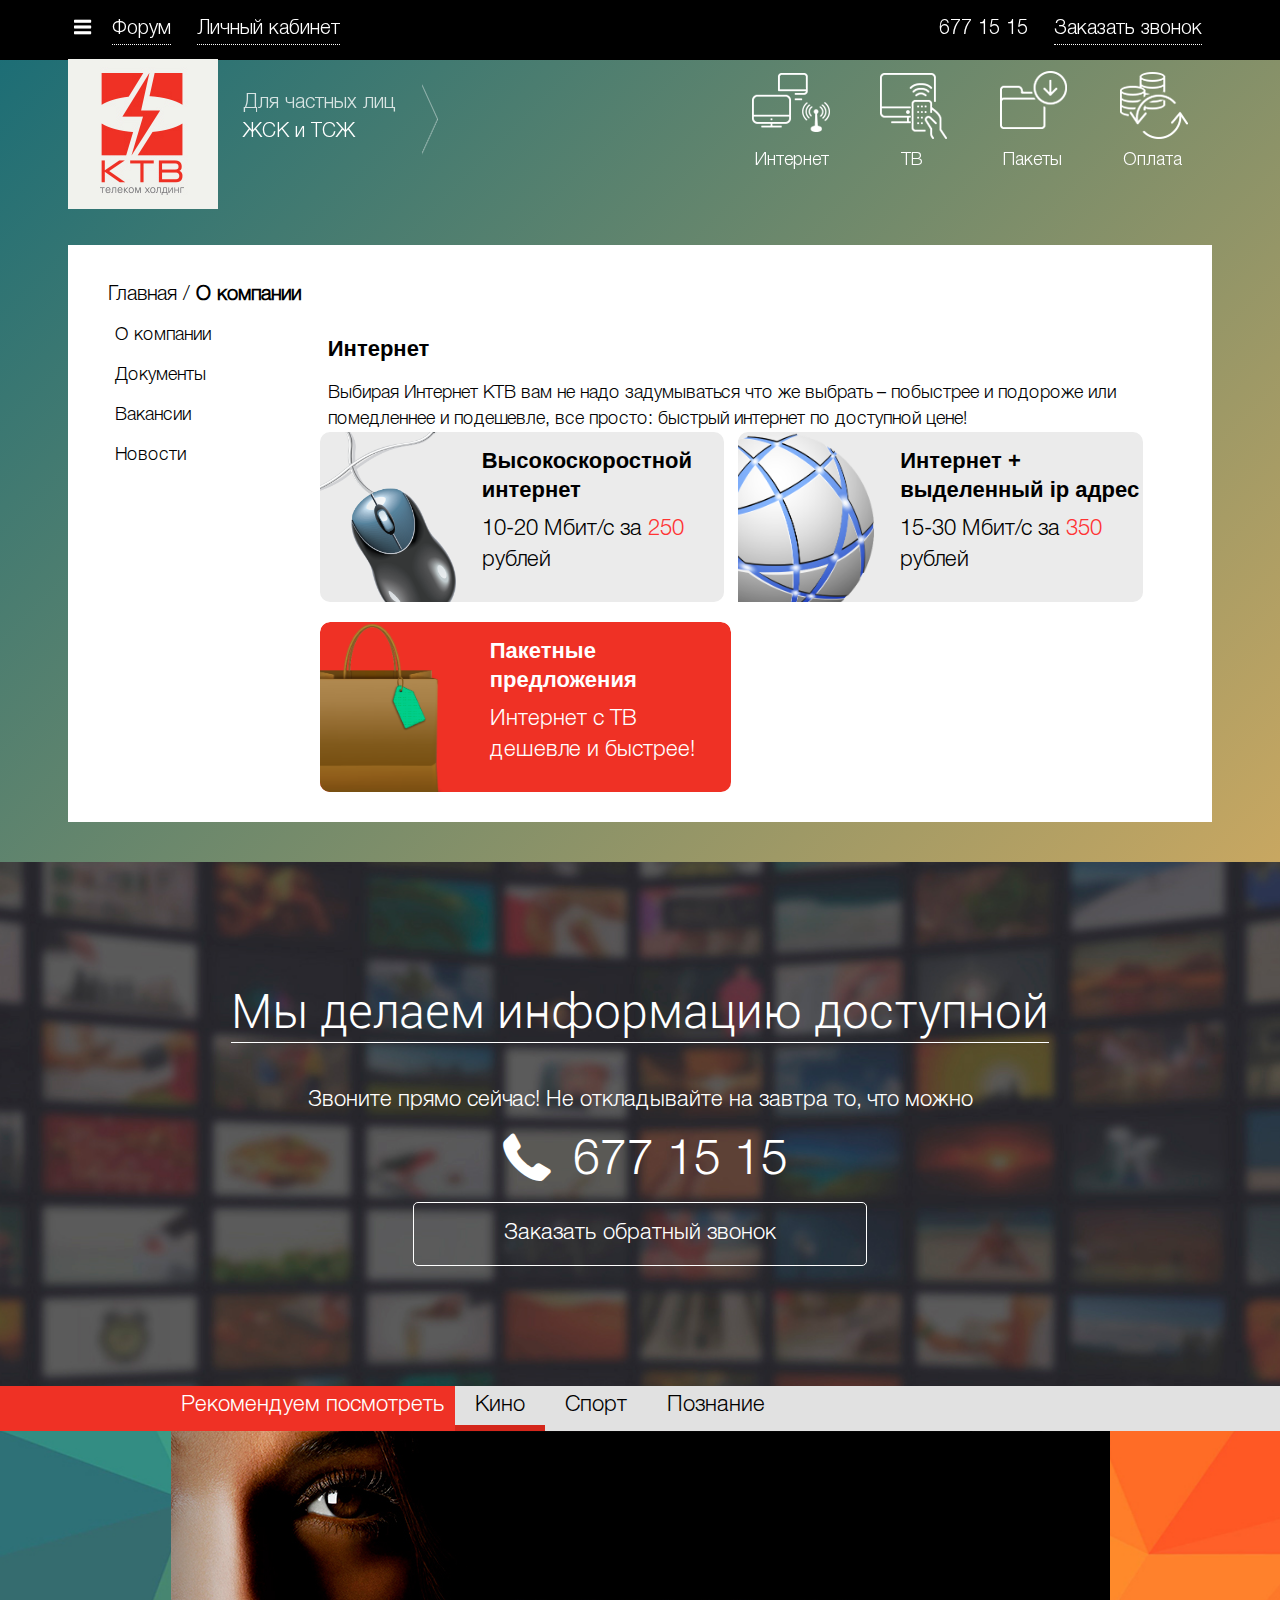
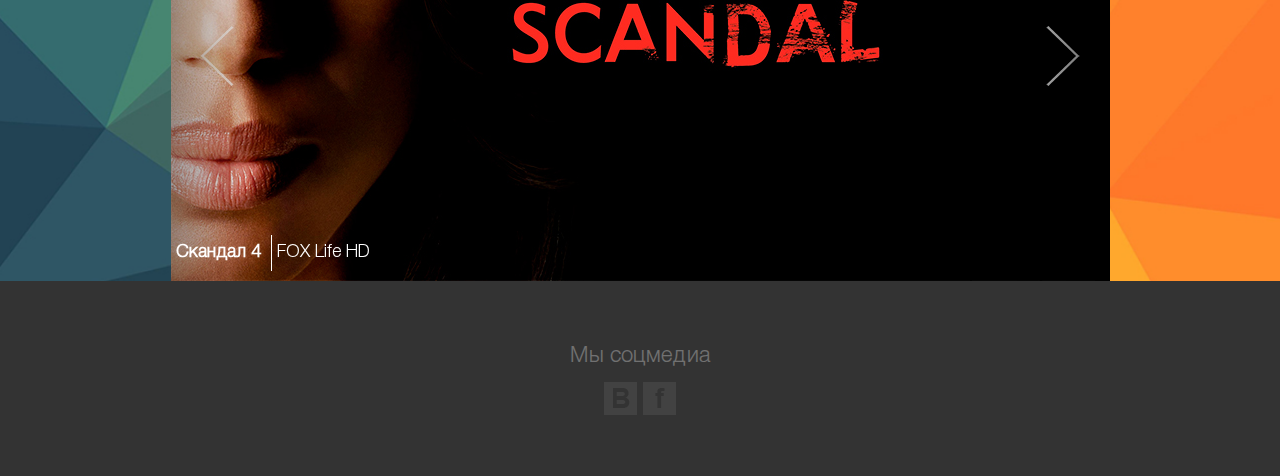
==== inner-internet.html @ ce79623e "internet page" ====
<!DOCTYPE html>
<html lang="en">
<head>
	<meta charset="UTF-8">
	<meta http-equiv="X-UA-Compatible" content="IE=edge">
    <meta name="viewport" content="width=device-width, initial-scale=1">
	<title>КТВ</title>
	<link href="components/js/full-slider/css/bootstrap.css" rel="stylesheet"> 
	<link rel="stylesheet" type="text/css" href="components/stylesheets/slick.css"/>
	<link rel="stylesheet" type="text/css" href="components/stylesheets/slick-theme.css"/>
	<link rel="stylesheet" type="text/css" href="components/stylesheets/jquery.fancybox.css"/>
	<link rel="stylesheet" type="text/css" href="components/stylesheets/jquery.fancybox-buttons.css"/>
	<link rel="stylesheet" type="text/css" href="components/fonts/css/fontello.css"/>
	<link rel="stylesheet" type="text/css" href="components/stylesheets/screen.css">
	<script type="text/javascript" src="components/js/jquery-1.11.3.js"></script>
	<script type="text/javascript" src="components/js/jquery.fancybox.js"></script>
	<script type="text/javascript" src="components/js/jquery.fancybox-buttons.js"></script>
	<script src="components/js/full-slider/js/bootstrap.min.js"></script>
	<script type="text/javascript" src="components/js/slick.js"></script>
	<script type="text/javascript" src="components/js/pushy.js"></script>
	<script src="components/js/script.js"></script>
</head>
<body>
	<header>
	<!-- mobile-menu -->
	<nav class="pushy pushy-left">
	<ul>
            <li><a href="#">Форум</a></li>
            <li><a href="#">Личный кабинет</a></li>
            <li><p>	Для частных лиц</p>
				 <ul>
                    <li><a href="#">Интернет</a></li>
                    <li><a href="#">ТВ</a></li>
                    <li><a href="#">Пакеты</a></li>
                    <li><a href="#">Оплата</a></li>
                </ul>
            </li>
            <li><p>	ЖСК и ТСЖ</p>
				 <ul>
                    <li><a href="#">Домофоны и виденаблюдение</a></li>
                    <li><a href="#">Обслуживание СКТ</a></li>
                </ul>
            </li>
            <li><p>	Дополнительно </p>
                <ul>
                    <li><a href="#">О компании</a></li>
                    <li><a href="#">Документы</a></li>
                    <li><a href="#">Вакансии</a></li>
                    <li><a href="#">Новости</a></li>
                </ul>
            </li>
        </ul>
    </nav>

    <!-- Site Overlay -->
<div class="site-overlay"></div>

<!-- Your Content -->
<div id="container">
    <!-- Menu Button -->
    <div class="menu-btn">&#9776;</div>
</div>
	<!-- mobile-menu -->
<div class="all-navigation__wrapper">
			<!-- somit -->
			<div class="somit hidden-xs hidden-sm">
				<div class="container clearfix">
					<div class="pull-teft">
						<ul class="somit-menu">
							<li class="somit-menu__item"><a href="#">О компании</a></li>
							<li class="somit-menu__item"><a href="#">Документы</a></li>
							<li class="somit-menu__item"><a href="#">Вакансии</a></li>
							<li class="somit-menu__item"><a href="#">Новости</a></li>
						</ul>
						<a href="#" class="dropdoun"><i class="icon icon-menu"></i></a>
						<a href="" class="base-link">Форум</a>
						<a href="" class="base-link">Личный кабинет</a>
					</div>
					<div class="pull-right">
						<a class="base-link tel" href="tel:6771515">677 15 15</a>
						<a class="base-link modal-call" href="#modalForm">Заказать звонок</a>
					</div>
				</div>
			</div>
			<!-- /.somit, .main-nav -->
		<div class="main-nav clearfix hidden-xs hidden-sm">
		<div class="container">
			<div class="logo"><a href="#"><img src="components/icons/logo150.jpg" alt="Логотип"></a></div>
					<ul class="main-nav__filter">
						<li class="main-nav__filter-item main-nav__filter-item--personal"><a href="#">Для частных лиц</a></li>
						<li class="main-nav__filter-item main-nav__filter-item--gsk"><a href="#">ЖСК и ТСЖ</a></li>
					</ul>
			<nav class="main-nav__inner">
						<ul class="main-nav__list main-nav__list--personal">
							<li class="main-nav__list-item main-nav__list-item--inet">
									<a href="#">
									<i class="custom-icon custom-icon--inet"></i>
											<span>Интернет</span>
									</a>
							</li>
							<li class="main-nav__list-item main-nav__list-item--tv">
									<a href="#">
									<i class="custom-icon custom-icon--tv"></i>
											<span>ТВ</span>
									</a>
							</li>
							<li class="main-nav__list-item main-nav__list-item--pack">
									<a href="#">
									<i class="custom-icon custom-icon--pack"></i>
											<span>Пакеты</span>
									</a>
							</li>
							<li class="main-nav__list-item main-nav__list-item--pay">
									<a href="#">
									<i class="custom-icon custom-icon--pay"></i>
											<span>Оплата</span>
									</a>
							</li>
						</ul>
						<ul class="main-nav__list main-nav__list--gsk">
							<li class="main-nav__list-item main-nav__list-item--intercom">
									<a href="#">
									<i class="custom-icon custom-icon--intercom"></i>
											<span>Домофоны и виденаблюдение</span>
									</a>
							</li>
							<li class="main-nav__list-item main-nav__list-item--skt">
									<a href="#">
									<i class="custom-icon custom-icon--skt"></i>
											<span>Обслуживание СКТ</span>
									</a>
							</li>
						</ul>
			</nav>
		</div>
		<!-- /.main-nav -->
	</div>
	</div>
		<!-- .promo -->
	</header>
	<!-- /header -->
	<main>
		<div class="inner">
			<div class="container">
			<div class="inner__box">
			<div class="breadcrumbs">
				<div class="breadcrumbs__item"><a href="/">Главная</a> /</div>
				<div class="breadcrumbs__item breadcrumbs__item--last">О компании</div>
			</div>
			<div class="wrap">
			<!-- aside -->
				<div class="item-narrow">
					<ul class="inner__aside">
						<li><a class="inner-anchor" data-id="inner_about" href="#">О компании</a></li>
						<li><a class="inner-anchor" data-id="inner_documents" href="#">Документы</a></li>
						<li><a class="inner-anchor" data-id="inner_vacancy" href="#">Вакансии</a></li>
						<li><a class="inner-anchor" data-id="inner_news" href="#">Новости</a></li>
					</ul>
				</div>
				<div class="item-hide inner__content" id="inner_content">
				<h1 class="inner__title">Интернет</h1>
				<p class="inner__headnote">Выбирая Интернет КТВ вам не надо задумываться что же выбрать – побыстрее и подороже или помедленнее и подешевле, все просто: быстрый интернет по доступной цене!</p>
				<div class="row">
					<div class="item-lg-half item-sm-full inner__product__wrapper">
						<div class="inner__product">
							<div class="inner__product__img inner__product__img_mouse"></div>
							<div class="inner__product__info">
								<h3 class="inner__product__title">Высокоскоростной интернет</h3>
								<p>10-20  Мбит/с за <span class="mark">250</span> рублей</p>
							</div>
						</div>
					</div>
					<div class="item-lg-half item-sm-full inner__product__wrapper">
						<div class="inner__product">
							<div class="inner__product__img inner__product__img_ball"></div>
							<div class="inner__product__info">
								<h3 class="inner__product__title">Интернет + выделенный ip адрес</h3>
								<p>15-30  Мбит/с за <span class="mark">350</span> рублей</p>
							</div>
						</div>
					</div>
					<div class="item-lg-full item-sm-full inner__product__wrapper">
					<div class="inner__product_lead-wrapper">	
						<div class="inner__product inner__product_lead">
							<div class="inner__product__img inner__product__img_pack"></div>
							<div class="inner__product__info">
								<h3 class="inner__product__title">Пакетные предложения</h3>
								<p>Интернет с ТВ дешевле и быстрее!</p>
							</div>
							<div class="inner__product__extra">
								<div class="inner__product__extra-box">
									Интернет до 100 Мбит/сек от <span class="mark">201</span> рублей в месяц, если вместе с ТВ!
								</div>
							</div>
						</div>
						</div>
					</div>
				</div>

				</div>
			</div>
				
			</div>

			</div>
			<!-- ./container -->
		</div>
		<!-- /.features, callback-info -->
		<div class="callback-info">
			<div class="container">
				<p class="title callback-info__title">Мы делаем информацию доступной</p>
				<p class="callback-info__nude">Звоните прямо сейчас! Не откладывайте на завтра то, что можно </p>
				<a  class="lead-link" href="tel:6771515"><i class="icon icon-phone"></i> 677 15 15</a>
				<a href="#modalForm" class="modal-call btn">Заказать обратный звонок</a>
				<div class="modal-form" id="modalForm">
    				<p class="modal__title">Оставьте заявку,</p>
    				<p class="modal__description">И наш спецалист свяжется с вами в ближайшее время</p>
    				<form>
        				<input class="modal__input" type="text" placeholder="Имя">
        				<input class="modal__input" type="text" placeholder="Телефон">
        				<input class="modal__input" type="email" placeholder="E-mail">
        				<input class="modal__input--submit btn submit" type="submit" value="Заказать звонок">
    				</form>
				</div>
			</div>
		</div>
		<!-- /.callback-info, .slider -->
		<div class="recommend">
		<!-- 	<div class="container"> -->
			<!-- tabs -->
			<div class="recommend-tabs__wrapper">	
			<div class="container container--small">
				<ul class="recommend-tabs">
				<li class="recommend-tabs__item recommend-tabs__item-title">Рекомендуем посмотреть</li>
					<li class="recommend-tabs__item cinema"><a href="#">Кино</a></li>
					
					<li class="recommend-tabs__item sport"><a href="#">Спорт</a></li>
					
					<li class="recommend-tabs__item cognition"><a href="#">Познание</a></li>
				</ul>
				</div>
			</div>
				<!-- /tabs, tabs-content -->
				<div class="recommend__content">
					<div class="recommend__content-item cinema">
					<div class="container container--small">
	<div class="recommendSlider">
            <div>
						<!-- sliber item -->	
				<img src="components/img/scandal.jpg" />
			</div>
    			<!-- /.slider item -->
    			<!-- sliber item -->
            <div>		
    			<img src="components/img/scandal.jpg" />
    		</div>
    			<!-- /.slider item -->
    			<!-- sliber item -->

            <div>	
    			<img src="components/img/scandal.jpg" />
    		</div>
    						<!-- /.slider item -->
    	</div>
    			</div>
    <div class="somit-caption">	
 	<div class="container container--small">	
	<span class="somit-caption__title">
						Скандал 4
						</span>	
	<span class="somit-caption__info">
					FOX Life HD
						</span>	
    			</div>
				</div>
	</div>

					<!-- //// -->

			<div class="recommend__content-item sport">
			<div class="container container--small">
	<div class="recommendSlider">
            <div>
						<!-- sliber item -->	
				<img src="components/img/scandal.jpg" />
			</div>
    			<!-- /.slider item -->
    			<!-- sliber item -->
            <div>		
    			<img src="components/img/scandal.jpg" />
    		</div>
    			<!-- /.slider item -->
    			<!-- sliber item -->

            <div>	
    			<img src="components/img/scandal.jpg" />
    		</div>
    						<!-- /.slider item -->
    	</div>
    			</div>
    <div class="somit-caption">	
 	<div class="container container--small">	
	<span class="somit-caption__title">
						Скандал 4
						</span>	
	<span class="somit-caption__info">
					FOX Life HD
						</span>	
    			</div>
				</div>

					</div>

					<!-- //// -->

					<div class="recommend__content-item cognition">
					<div class="container container--small">
	<div class="recommendSlider">
            <div>
						<!-- sliber item -->	
				<img src="components/img/scandal.jpg" />
			</div>
    			<!-- /.slider item -->
    			<!-- sliber item -->
            <div>		
    			<img src="components/img/scandal.jpg" />
    		</div>
    			<!-- /.slider item -->
    			<!-- sliber item -->

            <div>	
    			<img src="components/img/scandal.jpg" />
    		</div>
    						<!-- /.slider item -->
    	</div>
    			</div>
    <div class="somit-caption">	
 	<div class="container container--small">	
	<span class="somit-caption__title">
						Скандал 4
						</span>	
	<span class="somit-caption__info">
					FOX Life HD
						</span>	
    			</div>
				</div>

					</div>


			</div>
			</div>
	<!-- 	</div> -->
	</main>
				<div class="footer">
					<span class="social social-title">Мы соцмедиа</span>
					<ul class="social">
						<li><a href="#"><i class="icon custom-vkontakte"></i></a></li>
						<li><a href="#"><i class="icon custom-facebook"></i></a></li>
					</ul>
				</div>
		
</body>
</html>
---- components/fonts/css/fontello.css ----
@font-face {
  font-family: 'fontello';
  src: url('../font/fontello.eot?67061071');
  src: url('../font/fontello.eot?67061071#iefix') format('embedded-opentype'),
       url('../font/fontello.woff?67061071') format('woff'),
       url('../font/fontello.ttf?67061071') format('truetype'),
       url('../font/fontello.svg?67061071#fontello') format('svg');
  font-weight: normal;
  font-style: normal;
}
/* Chrome hack: SVG is rendered more smooth in Windozze. 100% magic, uncomment if you need it. */
/* Note, that will break hinting! In other OS-es font will be not as sharp as it could be */
/*
@media screen and (-webkit-min-device-pixel-ratio:0) {
  @font-face {
    font-family: 'fontello';
    src: url('../font/fontello.svg?67061071#fontello') format('svg');
  }
}
*/
 
 [class^="icon-"]:before, [class*=" icon-"]:before {
  font-family: "fontello";
  font-style: normal;
  font-weight: normal;
  speak: none;
 
  display: inline-block;
  text-decoration: inherit;
  width: 1em;
  margin-right: .2em;
  text-align: center;
  /* opacity: .8; */
 
  /* For safety - reset parent styles, that can break glyph codes*/
  font-variant: normal;
  text-transform: none;
 
  /* fix buttons height, for twitter bootstrap */
  line-height: 1em;
 
  /* Animation center compensation - margins should be symmetric */
  /* remove if not needed */
  margin-left: .2em;
 
  /* you can be more comfortable with increased icons size */
  /* font-size: 120%; */
 
  /* Font smoothing. That was taken from TWBS */
  -webkit-font-smoothing: antialiased;
  -moz-osx-font-smoothing: grayscale;
 
  /* Uncomment for 3D effect */
  /* text-shadow: 1px 1px 1px rgba(127, 127, 127, 0.3); */
}
 
.icon-vkontakte-rect:before { content: '\e800'; } /* '' */
.icon-facebook-rect:before { content: '\e801'; } /* '' */
.icon-phone:before { content: '\e802'; } /* '' */
.icon-menu:before { content: '\e803'; } /* '' */
---- components/stylesheets/screen.css ----
@charset "UTF-8";
/* Welcome to Compass.
 * In this file you should write your main styles. (or centralize your imports)
 * Import this file using the following HTML or equivalent:
 * <link href="/stylesheets/screen.css" media="screen, projection" rel="stylesheet" type="text/css" /> */
@font-face {
  font-family: "Helvetica Light";
  /* ╨Ш╨╝╤П ╤И╤А╨╕╤Д╤В╨░ */
  src: url(../fonts/HelveticaLight.ttf);
  /* ╨Я╤Г╤В╤М ╨║ ╤Д╨░╨╣╨╗╤Г ╤Б╨╛ ╤И╤А╨╕╤Д╤В╨╛╨╝ */
}
@font-face {
  font-family: "Roboto Light";
  /* ╨Ш╨╝╤П ╤И╤А╨╕╤Д╤В╨░ */
  src: url(../fonts/Roboto_Light.ttf);
  /* ╨Я╤Г╤В╤М ╨║ ╤Д╨░╨╣╨╗╤Г ╤Б╨╛ ╤И╤А╨╕╤Д╤В╨╛╨╝ */
}
/* normalize-scss 3.0.2+normalize.3.0.2 | MIT/GPLv2 License | bit.ly/normalize-scss */
/**
 * Establish a vertical rhythm unit using $base-font-size, $base-line-height,
 * and $rhythm-unit variables. Also, correct text resizing oddly in IE 6/7 when
 * body `font-size` is set using `em` units.
 */
/* line 106, ../../../../../../../Ruby21/lib/ruby/gems/2.1.0/gems/compass-core-1.0.3/stylesheets/compass/typography/_vertical_rhythm.scss */
html {
  font-size: 100%;
  line-height: 1.5em;
}

/**
 * 1. Set default font family to sans-serif.
 * 2. Prevent iOS text size adjust after orientation change, without disabling
 *    user zoom.
 */
/* line 67, ../sass/_normalize.scss */
html {
  font-family: sans-serif;
  /* 1 */
  -ms-text-size-adjust: 100%;
  /* 2 */
  -webkit-text-size-adjust: 100%;
  /* 2 */
}

/**
 * Remove default margin.
 */
/* line 79, ../sass/_normalize.scss */
body {
  margin: 0;
}

/* HTML5 display definitions
   ========================================================================== */
/**
 * Correct `block` display not defined for any HTML5 element in IE 8/9.
 * Correct `block` display not defined for `details` or `summary` in IE 10/11
 * and Firefox.
 * Correct `block` display not defined for `main` in IE 11.
 */
/* line 93, ../sass/_normalize.scss */
article,
aside,
details,
figcaption,
figure,
footer,
header,
hgroup,
main,
menu,
nav,
section,
summary {
  display: block;
}

/**
 * 1. Correct `inline-block` display not defined in IE 8/9.
 * 2. Normalize vertical alignment of `progress` in Chrome, Firefox, and Opera.
 */
/* line 114, ../sass/_normalize.scss */
audio,
canvas,
progress,
video {
  display: inline-block;
  /* 1 */
  *display: inline;
  *zoom: 1;
  vertical-align: baseline;
  /* 2 */
}

/**
 * Prevent modern browsers from displaying `audio` without controls.
 * Remove excess height in iOS 5 devices.
 */
/* line 133, ../sass/_normalize.scss */
audio:not([controls]) {
  display: none;
  height: 0;
}

/**
 * Address `[hidden]` styling not present in IE 8/9/10.
 */
/* line 143, ../sass/_normalize.scss */
[hidden] {
  display: none;
}

/**
 * Hide the `template` element in IE 8/9/11, Safari, and Firefox < 22.
 */
/* line 152, ../sass/_normalize.scss */
template {
  display: none;
}

/* Links
   ========================================================================== */
/**
 * Remove the gray background color from active links in IE 10.
 */
/* line 164, ../sass/_normalize.scss */
a {
  background-color: transparent;
}

/**
 * Improve readability when focused and also mouse hovered in all browsers.
 */
/* line 173, ../sass/_normalize.scss */
a:active,
a:hover {
  outline: 0;
}

/* Text-level semantics
   ========================================================================== */
/**
 * Address styling not present in IE 8/9/10/11, Safari, and Chrome.
 */
/* line 185, ../sass/_normalize.scss */
abbr[title] {
  border-bottom: 1px dotted;
}

/**
 * Address style set to `bolder` in Firefox 4+, Safari, and Chrome.
 */
/* line 193, ../sass/_normalize.scss */
b,
strong {
  font-weight: bold;
}

/**
 * Set 1 unit of vertical rhythm on the top and bottom margin.
 */
/* line 203, ../sass/_normalize.scss */
blockquote {
  margin: 1.5em 40px;
}

/**
 * Address styling not present in Safari and Chrome.
 */
/* line 212, ../sass/_normalize.scss */
dfn {
  font-style: italic;
}

/**
 * Address variable `h1` font-size and margin within `section` and `article`
 * contexts in Firefox 4+, Safari, and Chrome.
 */
/* line 221, ../sass/_normalize.scss */
h1 {
  /* Set the font-size and line-height while keeping a proper vertical rhythm. */
  font-size: 2em;
  line-height: 1.5em;
  /* Set 1 unit of vertical rhythm on the top and bottom margins. */
  margin-top: 0.75em;
  margin-bottom: 0.75em;
}

/* line 236, ../sass/_normalize.scss */
h2 {
  font-size: 1.5em;
  line-height: 2em;
  margin-top: 1em;
  margin-bottom: 1em;
}

/* line 242, ../sass/_normalize.scss */
h3 {
  font-size: 1.17em;
  line-height: 1.28205em;
  margin-top: 1.28205em;
  margin-bottom: 1.28205em;
}

/* line 248, ../sass/_normalize.scss */
h4 {
  font-size: 1em;
  line-height: 1.5em;
  margin-top: 1.5em;
  margin-bottom: 1.5em;
}

/* line 254, ../sass/_normalize.scss */
h5 {
  font-size: 0.83em;
  line-height: 1.80723em;
  margin-top: 1.80723em;
  margin-bottom: 1.80723em;
}

/* line 260, ../sass/_normalize.scss */
h6 {
  font-size: 0.67em;
  line-height: 2.23881em;
  margin-top: 2.23881em;
  margin-bottom: 2.23881em;
}

/**
 * Address styling not present in IE 8/9.
 */
/* line 272, ../sass/_normalize.scss */
mark {
  background: #ff0;
  color: #000;
}

/**
 * Set 1 unit of vertical rhythm on the top and bottom margin.
 */
/* line 283, ../sass/_normalize.scss */
p,
pre {
  margin: 1.5em 0;
}

/**
 * Address inconsistent and variable font size in all browsers.
 */
/* line 293, ../sass/_normalize.scss */
small {
  font-size: 80%;
}

/**
 * Prevent `sub` and `sup` affecting `line-height` in all browsers.
 */
/* line 301, ../sass/_normalize.scss */
sub,
sup {
  font-size: 75%;
  line-height: 0;
  position: relative;
  vertical-align: baseline;
}

/* line 309, ../sass/_normalize.scss */
sup {
  top: -0.5em;
}

/* line 313, ../sass/_normalize.scss */
sub {
  bottom: -0.25em;
}

/* Lists
   ========================================================================== */
/**
 * Address margins set differently in IE 6/7.
 */
/* line 325, ../sass/_normalize.scss */
dl,
menu,
ol,
ul {
  margin: 1.5em 0;
}

/* line 346, ../sass/_normalize.scss */
dd {
  margin: 0 0 0 40px;
}

/**
 * Address paddings set differently in IE 6/7.
 */
/* line 354, ../sass/_normalize.scss */
menu,
ol,
ul {
  padding: 0 0 0 40px;
}

/**
 * Correct list images handled incorrectly in IE 7.
 */
/* line 366, ../sass/_normalize.scss */
nav ul,
nav ol {
  list-style: none;
  list-style-image: none;
}

/* Embedded content
   ========================================================================== */
/**
 * Remove border when inside `a` element in IE 8/9/10.
 */
/* line 381, ../sass/_normalize.scss */
img {
  border: 0;
  /* Improve image quality when scaled in IE 7. */
  -ms-interpolation-mode: bicubic;
}

/**
 * Correct overflow not hidden in IE 9/10/11.
 */
/* line 394, ../sass/_normalize.scss */
svg:not(:root) {
  overflow: hidden;
}

/* Grouping content
   ========================================================================== */
/**
 * Address margin not present in IE 8/9 and Safari.
 */
/* line 406, ../sass/_normalize.scss */
figure {
  margin: 1.5em 40px;
}

/**
 * Address differences between Firefox and other browsers.
 */
/* line 415, ../sass/_normalize.scss */
hr {
  -moz-box-sizing: content-box;
  -webkit-box-sizing: content-box;
  box-sizing: content-box;
  height: 0;
}

/**
 * Contain overflow in all browsers.
 */
/* line 424, ../sass/_normalize.scss */
pre {
  overflow: auto;
}

/**
 * Address odd `em`-unit font size rendering in all browsers.
 */
/* line 432, ../sass/_normalize.scss */
code,
kbd,
pre,
samp {
  font-family: monospace, monospace;
  font-size: 1em;
}

/* Forms
   ========================================================================== */
/**
 * Known limitation: by default, Chrome and Safari on OS X allow very limited
 * styling of `select`, unless a `border` property is set.
 */
/**
 * Correct margin displayed oddly in IE 6/7.
 */
/* line 456, ../sass/_normalize.scss */
form {
  margin: 0;
}

/**
 * 1. Correct color not being inherited.
 *    Known issue: affects color of disabled elements.
 * 2. Correct font properties not being inherited.
 * 3. Address margins set differently in Firefox 4+, Safari, and Chrome.
 * 4. Address `font-family` inconsistency between `textarea` and other form in IE 7
 * 5. Improve appearance and consistency with IE 6/7.
 */
/* line 470, ../sass/_normalize.scss */
button,
input,
optgroup,
select,
textarea {
  color: inherit;
  /* 1 */
  font: inherit;
  /* 2 */
  margin: 0;
  /* 3 */
  *font-family: sans-serif;
  /* 4 */
  *vertical-align: middle;
  /* 5 */
}

/**
 * Address `overflow` set to `hidden` in IE 8/9/10/11.
 */
/* line 488, ../sass/_normalize.scss */
button {
  overflow: visible;
}

/**
 * Address inconsistent `text-transform` inheritance for `button` and `select`.
 * All other form control elements do not inherit `text-transform` values.
 * Correct `button` style inheritance in Firefox, IE 8/9/10/11, and Opera.
 * Correct `select` style inheritance in Firefox.
 */
/* line 499, ../sass/_normalize.scss */
button,
select {
  text-transform: none;
}

/**
 * 1. Avoid the WebKit bug in Android 4.0.* where (2) destroys native `audio`
 *    and `video` controls.
 * 2. Correct inability to style clickable `input` types in iOS.
 * 3. Improve usability and consistency of cursor style between image-type
 *    `input` and others.
 * 4. Remove inner spacing in IE 7 without affecting normal text inputs.
 *    Known issue: inner spacing remains in IE 6.
 */
/* line 514, ../sass/_normalize.scss */
button,
html input[type="button"],
input[type="reset"],
input[type="submit"] {
  -webkit-appearance: button;
  /* 2 */
  cursor: pointer;
  /* 3 */
  *overflow: visible;
  /* 4 */
}

/**
 * Re-set default cursor for disabled elements.
 */
/* line 529, ../sass/_normalize.scss */
button[disabled],
html input[disabled] {
  cursor: default;
}

/**
 * Remove inner padding and border in Firefox 4+.
 */
/* line 538, ../sass/_normalize.scss */
button::-moz-focus-inner,
input::-moz-focus-inner {
  border: 0;
  padding: 0;
}

/**
 * Address Firefox 4+ setting `line-height` on `input` using `!important` in
 * the UA stylesheet.
 */
/* line 549, ../sass/_normalize.scss */
input {
  line-height: normal;
}

/**
 * It's recommended that you don't attempt to style these elements.
 * Firefox's implementation doesn't respect box-sizing, padding, or width.
 *
 * 1. Address box sizing set to `content-box` in IE 8/9/10.
 * 2. Remove excess padding in IE 8/9/10.
 * 3. Remove excess padding in IE 7.
 *    Known issue: excess padding remains in IE 6.
 */
/* line 564, ../sass/_normalize.scss */
input[type="checkbox"],
input[type="radio"] {
  -moz-box-sizing: border-box;
  -webkit-box-sizing: border-box;
  box-sizing: border-box;
  /* 1 */
  padding: 0;
  /* 2 */
  *height: 13px;
  /* 3 */
  *width: 13px;
  /* 3 */
}

/**
 * Fix the cursor style for Chrome's increment/decrement buttons. For certain
 * `font-size` values of the `input`, it causes the cursor style of the
 * decrement button to change from `default` to `text`.
 */
/* line 581, ../sass/_normalize.scss */
input[type="number"]::-webkit-inner-spin-button,
input[type="number"]::-webkit-outer-spin-button {
  height: auto;
}

/**
 * 1. Address `appearance` set to `searchfield` in Safari and Chrome.
 * 2. Address `box-sizing` set to `border-box` in Safari and Chrome
 *    (include `-moz` to future-proof).
 */
/* line 592, ../sass/_normalize.scss */
input[type="search"] {
  -webkit-appearance: textfield;
  /* 1 */
  -moz-box-sizing: content-box;
  -webkit-box-sizing: content-box;
  box-sizing: content-box;
  /* 2 */
  /**
   * Remove inner padding and search cancel button in Safari and Chrome on OS X.
   * Safari (but not Chrome) clips the cancel button when the search input has
   * padding (and `textfield` appearance).
   */
}
/* line 602, ../sass/_normalize.scss */
input[type="search"]::-webkit-search-cancel-button, input[type="search"]::-webkit-search-decoration {
  -webkit-appearance: none;
}

/**
 * Define consistent border, margin, and padding.
 */
/* line 612, ../sass/_normalize.scss */
fieldset {
  margin: 0 2px;
  /* Apply borders and padding that keep the vertical rhythm. */
  border-color: #c0c0c0;
  border-top-width: 0.0625em;
  border-top-style: solid;
  padding-top: 0.4625em;
  border-bottom-width: 0.0625em;
  border-bottom-style: solid;
  padding-bottom: 0.9125em;
  border-left-width: 0.0625em;
  border-left-style: solid;
  padding-left: 0.875em;
  border-right-width: 0.0625em;
  border-right-style: solid;
  padding-right: 0.875em;
}

/**
 * 1. Correct `color` not being inherited in IE 8/9/10/11.
 * 2. Remove padding so people aren't caught out if they zero out fieldsets.
 * 3. Correct alignment displayed oddly in IE 6/7.
 */
/* line 628, ../sass/_normalize.scss */
legend {
  border: 0;
  /* 1 */
  padding: 0;
  /* 2 */
  *margin-left: -7px;
  /* 3 */
}

/**
 * Remove default vertical scrollbar in IE 8/9/10/11.
 */
/* line 642, ../sass/_normalize.scss */
textarea {
  overflow: auto;
}

/**
 * Don't inherit the `font-weight` (applied by a rule above).
 * NOTE: the default cannot safely be changed in Chrome and Safari on OS X.
 */
/* line 651, ../sass/_normalize.scss */
optgroup {
  font-weight: bold;
}

/* Tables
   ========================================================================== */
/**
 * Remove most spacing between table cells.
 */
/* line 662, ../sass/_normalize.scss */
table {
  border-collapse: collapse;
  border-spacing: 0;
}

/* line 667, ../sass/_normalize.scss */
td,
th {
  padding: 0;
}

/*! Pushy - v0.9.2 - 2014-9-13
* Pushy is a responsive off-canvas navigation menu using CSS transforms & transitions.
* https://github.com/christophery/pushy/
* by Christopher Yee */
/* Menu Appearance */
/* line 8, ../sass/_pushy.scss */
.pushy {
  position: fixed;
  width: 200px;
  height: 100%;
  top: 0;
  z-index: 9999;
  background: #333332;
  font-size: 0.9em;
  font-weight: bold;
  -webkit-box-shadow: inset -10px 0 6px -9px rgba(0, 0, 0, 0.7);
  -moz-box-shadow: inset -10px 0 6px -9px rgba(0, 0, 0, 0.7);
  box-shadow: inset -10px 0 6px -9px rgba(0, 0, 0, 0.7);
  overflow: auto;
  -webkit-overflow-scrolling: touch;
  /* enables momentum scrolling in iOS overflow elements */
}
/* line 22, ../sass/_pushy.scss */
.pushy p {
  padding: 10px 15px;
}

/* line 27, ../sass/_pushy.scss */
.pushy a {
  display: block;
  color: #b3b3b1;
  padding: 15px 30px;
  border-bottom: 1px solid rgba(0, 0, 0, 0.1);
  border-top: 1px solid rgba(255, 255, 255, 0.1);
  text-decoration: none;
}

/* line 36, ../sass/_pushy.scss */
.pushy a:hover {
  background: #2c555f;
  color: #FFF;
}

/* Menu Movement */
/* line 43, ../sass/_pushy.scss */
.pushy-left {
  -webkit-transform: translate3d(-200px, 0, 0);
  -moz-transform: translate3d(-200px, 0, 0);
  -ms-transform: translate3d(-200px, 0, 0);
  -o-transform: translate3d(-200px, 0, 0);
  transform: translate3d(-200px, 0, 0);
}

/* line 51, ../sass/_pushy.scss */
.pushy-open {
  -webkit-transform: translate3d(0, 0, 0);
  -moz-transform: translate3d(0, 0, 0);
  -ms-transform: translate3d(0, 0, 0);
  -o-transform: translate3d(0, 0, 0);
  transform: translate3d(0, 0, 0);
}

/* line 59, ../sass/_pushy.scss */
.container-push, .push-push {
  -webkit-transform: translate3d(200px, 0, 0);
  -moz-transform: translate3d(200px, 0, 0);
  -ms-transform: translate3d(200px, 0, 0);
  -o-transform: translate3d(200px, 0, 0);
  transform: translate3d(200px, 0, 0);
}

/* Menu Transitions */
/* line 69, ../sass/_pushy.scss */
.pushy, #container, .push {
  -webkit-transition: -webkit-transform 0.2s cubic-bezier(0.16, 0.68, 0.43, 0.99);
  -moz-transition: -moz-transform 0.2s cubic-bezier(0.16, 0.68, 0.43, 0.99);
  -o-transition: -o-transform 0.2s cubic-bezier(0.16, 0.68, 0.43, 0.99);
  transition: transform 0.2s cubic-bezier(0.16, 0.68, 0.43, 0.99);
}

/* Site Overlay */
/* line 78, ../sass/_pushy.scss */
.site-overlay {
  display: none;
}

/* line 82, ../sass/_pushy.scss */
.pushy-active .site-overlay {
  display: block;
  position: fixed;
  top: 0;
  right: 0;
  bottom: 0;
  left: 0;
  z-index: 9998;
  background-color: rgba(0, 0, 0, 0.5);
  -webkit-animation: fade 500ms;
  -moz-animation: fade 500ms;
  -o-animation: fade 500ms;
  animation: fade 500ms;
}

@keyframes fade {
  0% {
    opacity: 0;
  }
  100% {
    opacity: 1;
  }
}
@-moz-keyframes fade {
  0% {
    opacity: 0;
  }
  100% {
    opacity: 1;
  }
}
@-webkit-keyframes fade {
  0% {
    opacity: 0;
  }
  100% {
    opacity: 1;
  }
}
@-o-keyframes fade {
  0% {
    opacity: 0;
  }
  100% {
    opacity: 1;
  }
}
/* Example Media Query */
@media screen and (max-width: 768px) {
  /* line 120, ../sass/_pushy.scss */
  .pushy {
    font-size: 1.0em;
  }
}
/* line 20, ../sass/screen.scss */
html, body {
  width: 100%;
  height: 100%;
  height: 100%;
}

/* line 25, ../sass/screen.scss */
body {
  font-family: "Helvetica Light", "Roboto", sans-serif;
  color: #fff;
  font-size: 18px;
}

/* line 30, ../sass/screen.scss */
ul {
  padding: 0;
  margin: 0;
}
/* line 34, ../sass/screen.scss */
ul li {
  padding: 0;
  left: 0;
  list-style: none outside none;
}

/* line 40, ../sass/screen.scss */
p {
  padding: 0;
  margin: 0;
}

/* line 44, ../sass/screen.scss */
a {
  text-decoration: none;
}
/* line 46, ../sass/screen.scss */
a.base-link {
  color: #fff;
  border-bottom: 1px dotted #fff;
}
/* line 49, ../sass/screen.scss */
a.base-link.tel {
  border: none;
}
/* line 53, ../sass/screen.scss */
a.base-link:hover {
  border: none;
  text-decoration: none;
  color: rgba(255, 255, 255, 0.9);
}
/* line 59, ../sass/screen.scss */
a.lead-link {
  font-size: 48px;
  color: #fff;
}
/* line 63, ../sass/screen.scss */
a.btn {
  display: inline-block;
  box-sizing: border-box;
  padding: 15px 90px;
  font-size: 22px;
  text-align: center;
  border: 1px solid #dfdfd9;
  border-radius: 5px;
  color: #fff;
}
/* line 72, ../sass/screen.scss */
a.btn:hover {
  color: #ef3125;
  border-color: #f5837c;
}

/* line 78, ../sass/screen.scss */
.menu-btn {
  display: none;
}

/* line 81, ../sass/screen.scss */
.pull-teft {
  float: left;
}

/* line 84, ../sass/screen.scss */
.pull-right {
  float: right;
}

/* line 87, ../sass/screen.scss */
.title {
  font-family: 'Roboto Light', 'Roboto', sans-serif;
  font-size: 48px;
  display: inline-block;
  text-align: center;
  line-height: 60px;
  border-bottom: 1px solid #fff;
  margin-bottom: 25px;
}

/* line 96, ../sass/screen.scss */
.mark {
  color: #ff3333;
  background-color: transparent;
  padding: 0;
}

/* line 101, ../sass/screen.scss */
.clearfix:after {
  clear: both;
  display: table;
  content: '';
}

/* line 108, ../sass/screen.scss */
.container {
  max-width: 1220px;
  padding: 0 13px;
  box-sizing: border-box;
  margin: 0 auto;
}
/* line 113, ../sass/screen.scss */
.container--small {
  max-width: 965px;
}

/* line 117, ../sass/screen.scss */
.row, .wrap {
  width: 100%;
  font-size: 0;
}
/* line 120, ../sass/screen.scss */
.row [class^=item], .wrap [class^=item] {
  display: inline-block;
  font-size: 18px;
  vertical-align: top;
  box-sizing: border-box;
  padding: 0 7px;
}
/* line 127, ../sass/screen.scss */
.row .item-4, .wrap .item-4 {
  width: 33.33%;
}
/* line 130, ../sass/screen.scss */
.row .item-narrow, .wrap .item-narrow {
  width: 20%;
}
/* line 133, ../sass/screen.scss */
.row .item-hide, .wrap .item-hide {
  width: 80%;
}
@media (min-width: 951px) {
  /* line 137, ../sass/screen.scss */
  .row .item-lg-half, .wrap .item-lg-half {
    width: 50%;
  }
  /* line 140, ../sass/screen.scss */
  .row .item-lg-full, .wrap .item-lg-full {
    width: 100%;
  }
}
@media (max-width: 950px) {
  /* line 145, ../sass/screen.scss */
  .row .item-sm-half, .wrap .item-sm-half {
    width: 50%;
  }
  /* line 148, ../sass/screen.scss */
  .row .item-sm-full, .wrap .item-sm-full {
    width: 100%;
  }
}

/* line 156, ../sass/screen.scss */
.fixed .custom-icon {
  display: inline-block;
  width: 40px;
  height: 35px;
  background-image: url(../icons/sprite.png);
  background-size: 695% 110%;
  background-repeat: no-repeat;
}
/* line 163, ../sass/screen.scss */
.fixed .custom-icon--inet {
  background-position: -17px -4px;
}
/* line 166, ../sass/screen.scss */
.fixed .custom-icon--tv {
  background-position: -64px -5px;
}
/* line 169, ../sass/screen.scss */
.fixed .custom-icon--pack {
  background-position: -106px -2px;
}
/* line 172, ../sass/screen.scss */
.fixed .custom-icon--pay {
  background-position: -241px -2px;
}
/* line 175, ../sass/screen.scss */
.fixed .custom-icon--intercom {
  background-position: -195px 0px;
}
/* line 178, ../sass/screen.scss */
.fixed .custom-icon--skt {
  background-position: -149px 2px;
}
/* line 183, ../sass/screen.scss */
.fixed .logo img {
  height: 100px;
}

/* line 189, ../sass/screen.scss */
.custom-icon {
  display: inline-block;
  width: 80px;
  height: 70px;
  background-image: url(../icons/sprite.png);
  background-repeat: no-repeat;
}
/* line 199, ../sass/screen.scss */
.custom-icon--inet {
  background-position: -39px -8px;
}
/* line 202, ../sass/screen.scss */
.custom-icon--tv {
  background-position: -144px -8px;
}
/* line 205, ../sass/screen.scss */
.custom-icon--pack {
  background-position: -237px -5px;
}
/* line 208, ../sass/screen.scss */
.custom-icon--pay {
  background-position: -532px -1px;
}
/* line 211, ../sass/screen.scss */
.custom-icon--intercom {
  background-position: -431px 2px;
}
/* line 214, ../sass/screen.scss */
.custom-icon--skt {
  background-position: -332px 2px;
}

/* line 220, ../sass/screen.scss */
header {
  color: #fff;
}
/* line 222, ../sass/screen.scss */
header .somit {
  position: relative;
  box-sizing: border-box;
  padding: 15px 0;
  font-size: 20px;
  background-color: #000;
  margin-bottom: 0;
}
/* line 229, ../sass/screen.scss */
header .somit .office-links li {
  display: inline-block;
}
/* line 232, ../sass/screen.scss */
header .somit .base-link {
  display: inline-block;
  margin: 0 10px;
  box-sizing: border-box;
}
/* line 236, ../sass/screen.scss */
header .somit .base-link:active, header .somit .base-link:link {
  text-decoration: none;
}
/* line 240, ../sass/screen.scss */
header .somit-menu {
  display: none;
  position: absolute;
  z-index: 20;
  background-color: #000;
  opacity: 0.9;
  padding: 70px 40px;
  width: 280px;
  top: 59px;
}
/* line 249, ../sass/screen.scss */
header .somit-menu__item {
  display: block !important;
}
/* line 251, ../sass/screen.scss */
header .somit-menu__item a {
  display: inline-block;
  color: #fff;
  line-height: 30px;
  text-decoration: none;
  border-bottom: 1px dotted #fff;
}
/* line 257, ../sass/screen.scss */
header .somit-menu__item a:hover {
  opacity: 0.8;
}
/* line 263, ../sass/screen.scss */
header .somit .dropdoun {
  color: #fff;
}

/* line 268, ../sass/screen.scss */
.promo {
  position: relative;
}
/* line 270, ../sass/screen.scss */
.promo__anchor {
  position: absolute;
  height: 120px;
  width: 100%;
  display: inline-block;
  bottom: 0;
  left: 0;
  right: 0;
  background: rgba(255, 255, 255, 0.15) url(../icons/arrow-slide-bottom.png) center no-repeat;
  z-index: 4;
}
/* line 281, ../sass/screen.scss */
.promo .carousel-inner {
  min-height: 930px;
}
/* line 284, ../sass/screen.scss */
.promo .carousel-inner .carousel-control .icon-next:before, .promo .carousel-inner .carousel-control .icon-prev:before {
  content: '';
  width: 22px;
  height: 71px;
}
/* line 289, ../sass/screen.scss */
.promo .carousel-inner .carousel-control .icon-next:before {
  background: url(../icons/arrow-slide-right.png) no-repeat;
}
/* line 292, ../sass/screen.scss */
.promo .carousel-inner .carousel-control .icon-prev:before {
  background: url(../icons/arrow-slide-left.png) no-repeat;
}
/* line 296, ../sass/screen.scss */
.promo .carousel-inner .item {
  height: 100%;
  min-height: 930px;
}
/* line 300, ../sass/screen.scss */
.promo .carousel-inner .fill {
  height: 100%;
  min-height: 930px;
}
/* line 305, ../sass/screen.scss */
.promo__info {
  text-align: left;
  padding-top: 285px;
  width: 100%;
  max-width: 730px;
  margin: 0 auto;
}
/* line 313, ../sass/screen.scss */
.promo__description {
  font-size: 22px;
}

/* line 319, ../sass/screen.scss */
.all-navigation__wrapper {
  position: fixed;
  top: 0;
  z-index: 4;
  width: 100%;
}

/* line 325, ../sass/screen.scss */
.main-nav {
  min-height: 125px;
  position: absolute;
  width: 100%;
  top: 59px;
  left: 0;
  right: 0;
  margin: 0 auto;
  z-index: 10;
  -webkit-transition: all 0.5s ease;
  -moz-transition: all 0.5s ease;
  -o-transition: all 0.5s ease;
  transition: all 0.5s ease;
}
/* line 338, ../sass/screen.scss */
.main-nav a {
  color: #fff;
  font-weight: lighter;
}
/* line 341, ../sass/screen.scss */
.main-nav a:hover {
  text-decoration: none;
  color: rgba(255, 255, 255, 0.7);
}
/* line 347, ../sass/screen.scss */
.main-nav .logo {
  float: left;
  display: inline-block;
  height: 100%;
  max-height: 150px;
}
/* line 352, ../sass/screen.scss */
.main-nav .logo img {
  max-height: 150px;
  -webkit-transition: all 0.5s ease;
  -moz-transition: all 0.5s ease;
  -o-transition: all 0.5s ease;
  transition: all 0.5s ease;
}
/* line 360, ../sass/screen.scss */
.main-nav__filter {
  float: left;
  box-sizing: border-box;
  min-width: 225px;
  background: transparent url("../icons/sprite.png") right top no-repeat;
  padding: 30px 0 30px 25px;
  background-position: 204px 25px;
  -webkit-transition: all 0.5s ease;
  -moz-transition: all 0.5s ease;
  -o-transition: all 0.5s ease;
  transition: all 0.5s ease;
}
/* line 371, ../sass/screen.scss */
.main-nav__filter-item {
  font-size: 20px;
}
/* line 373, ../sass/screen.scss */
.main-nav__filter-item a, .main-nav__filter-item a:hover, .main-nav__filter-item a:active {
  text-decoration: none;
}
/* line 378, ../sass/screen.scss */
.main-nav__inner {
  float: right;
  text-align: right;
  min-width: 475px;
}
/* line 383, ../sass/screen.scss */
.main-nav__list {
  box-sizing: border-box;
  padding-top: 10px;
  display: none;
  font-size: 0;
}
/* line 388, ../sass/screen.scss */
.main-nav__list-item {
  display: inline-block;
  font-size: 13px;
  width: 120px;
  text-align: center;
}
/* line 393, ../sass/screen.scss */
.main-nav__list-item--intercom {
  width: 140px;
}
/* line 396, ../sass/screen.scss */
.main-nav__list-item span {
  display: block;
  text-align: center;
}
/* line 400, ../sass/screen.scss */
.main-nav__list-item a {
  display: inline-block;
  color: #fff;
  font-size: 18px;
}

/* line 410, ../sass/screen.scss */
.main-nav.fixed {
  max-height: 100px;
  min-height: 100px;
}
/* line 413, ../sass/screen.scss */
.main-nav.fixed .main-nav__filter {
  padding: 15px 0px 15px 25px;
  background-position: 204px 9px;
}
/* line 417, ../sass/screen.scss */
.main-nav.fixed .main-nav__list-item a {
  font-size: 16px;
}

/* line 422, ../sass/screen.scss */
.features {
  color: #000;
  background-color: #e1e1e1;
  padding: 20px 0;
  box-sizing: border-box;
}
/* line 427, ../sass/screen.scss */
.features__item {
  box-sizing: border-box;
  padding: 25px;
  background-color: #fff;
  position: relative;
  min-height: 640px;
  overflow: hidden;
  position: relative;
}
/* line 435, ../sass/screen.scss */
.features__item--hit .hit {
  position: absolute;
  text-align: center;
  display: inline-block;
  width: 200px;
  height: 50px;
  line-height: 50px;
  background-color: #ef3125;
  color: #fff;
  top: 25px;
  font-size: 22px;
  font-weight: bold;
  left: -47px;
  -moz-transform: rotate(-45deg);
  -ms-transform: rotate(-45deg);
  -webkit-transform: rotate(-45deg);
  -o-transform: rotate(-45deg);
  transform: rotate(-45deg);
}
/* line 454, ../sass/screen.scss */
.features__item img {
  width: 100%;
}
/* line 457, ../sass/screen.scss */
.features__item-title, .features__item-lead {
  font-size: 22px;
}
/* line 460, ../sass/screen.scss */
.features__item-title {
  font-weight: bold;
  padding-top: 20px;
}
/* line 464, ../sass/screen.scss */
.features__item-lead {
  border-bottom: 1px solid #000;
  padding-bottom: 10px;
  padding-top: 5px;
}
/* line 468, ../sass/screen.scss */
.features__item-lead .mark {
  font-weight: bold;
}
/* line 472, ../sass/screen.scss */
.features__item-content {
  padding: 10px 0;
}
/* line 475, ../sass/screen.scss */
.features__item-small {
  position: absolute;
  width: 90%;
  max-width: 312px;
  bottom: 95px;
  left: 0;
  right: 0;
  margin: 0 auto;
  height: 50px;
  font-size: 12px;
  font-weight: bold;
}
/* line 487, ../sass/screen.scss */
.features__item .btn {
  position: absolute;
  bottom: 25px;
  left: 25px;
  right: 25px;
  margin: 0 auto;
  color: #000;
}

/* line 500, ../sass/screen.scss */
#feedback_info {
  display: none;
}

/* line 503, ../sass/screen.scss */
.feedback_button {
  display: none;
}

/* line 506, ../sass/screen.scss */
.modal-form {
  max-width: 490px;
  display: none;
  text-align: center;
  height: 485px;
  box-sizing: border-box;
  padding: 20px;
}
/* line 513, ../sass/screen.scss */
.modal-form input[type="text"]::-webkit-input-placeholder {
  color: #ff3333;
}
/* line 516, ../sass/screen.scss */
.modal-form input[type="text"]::-moz-placeholder {
  color: #ff3333;
}
/* line 519, ../sass/screen.scss */
.modal-form input[type="email"]::-webkit-input-placeholder {
  color: #ff3333;
}
/* line 522, ../sass/screen.scss */
.modal-form input[type="email"]::-moz-placeholder {
  color: #ff3333;
}

/* line 526, ../sass/screen.scss */
.modal__input {
  display: block;
  background-color: #ebebeb;
  box-sizing: border-box;
  padding: 15px 20px;
  margin-bottom: 25px;
  width: 100%;
  border: none;
}
/* line 534, ../sass/screen.scss */
.modal__input--submit {
  font-size: 18px;
  width: 100%;
  background-color: transparent;
  border-radius: 5px;
  border: 1px solid #dedfd9;
  padding: 15px;
}

/* line 543, ../sass/screen.scss */
.modal__title {
  margin-top: 25px;
  font-size: 22px;
  font-weight: bold;
}

/* line 548, ../sass/screen.scss */
.modal__description {
  font-size: 22px;
  margin-bottom: 30px;
}

/* line 553, ../sass/screen.scss */
.callback-info {
  min-height: 485px;
  text-align: center;
  box-sizing: border-box;
  padding: 120px 0;
  background: url("../img/tv-bg-blur.jpg") center no-repeat;
  background-size: cover;
}
/* line 560, ../sass/screen.scss */
.callback-info__nude {
  font-size: 22px;
  line-height: 65px;
}
/* line 565, ../sass/screen.scss */
.callback-info .lead-link {
  display: block;
  line-height: 50px;
}
/* line 569, ../sass/screen.scss */
.callback-info .btn {
  margin-top: 15px;
  color: #fff;
  border-color: #fff;
}

/* line 575, ../sass/screen.scss */
.recommend {
  min-height: 495px;
  position: relative;
  background-color: #e1e1e1;
  background: transparent url("../img/rand-bg02.jpg") center no-repeat;
  background-size: cover;
}
/* line 582, ../sass/screen.scss */
.recommend .slick-slider {
  margin-bottom: 0px;
}
/* line 585, ../sass/screen.scss */
.recommend .slick-list {
  height: 450px !important;
}
/* line 588, ../sass/screen.scss */
.recommend .slick-prev, .recommend .slick-next {
  height: 100%;
  width: 10%;
  top: 0;
  margin-top: 0;
  cursor: pointer;
}
/* line 594, ../sass/screen.scss */
.recommend .slick-prev:before, .recommend .slick-next:before {
  content: '';
  height: 100%;
  width: 100%;
  display: inline-block;
}
/* line 601, ../sass/screen.scss */
.recommend .slick-next {
  left: 90%;
}
/* line 604, ../sass/screen.scss */
.recommend .slick-next:before {
  cursor: pointer;
  background: -moz-linear-gradient(left, transparent 0%, rgba(0, 0, 0, 0.5) 100%), url(../icons/arrow-small-next3.png) no-repeat center;
  /* FF3.6+ */
  background: -webkit-gradient(linear, left top, right top, color-stop(0%, transparent), color-stop(100%, rgba(0, 0, 0, 0.5))), url(../icons/arrow-small-next3.png) no-repeat center;
  /* Chrome,Safari4+ */
  background: -webkit-linear-gradient(left, transparent 0%, rgba(0, 0, 0, 0.5) 100%), url(../icons/arrow-small-next3.png) no-repeat center;
  /* Chrome10+,Safari5.1+ */
  background: -o-linear-gradient(left, transparent 0%, rgba(0, 0, 0, 0.5) 100%), url(../icons/arrow-small-next3.png) no-repeat center;
  /* Opera 11.10+ */
  background: -ms-linear-gradient(left, transparent 0%, rgba(0, 0, 0, 0.5) 100%), url(../icons/arrow-small-next3.png) no-repeat center;
  /* IE10+ */
  background: linear-gradient(to right, rgba(0, 0, 0, 0) 0%, rgba(0, 0, 0, 0.5) 100%), url(../icons/arrow-small-next3.png) no-repeat center;
  /* W3C */
  filter: progid:DXImageTransform.Microsoft.gradient( startColorstr='#00000000', endColorstr='#a6000000',GradientType=1 );
  /* IE6-8 */
}
/* line 617, ../sass/screen.scss */
.recommend .slick-prev {
  left: 0;
}
/* line 619, ../sass/screen.scss */
.recommend .slick-prev:before {
  cursor: pointer;
  background: -moz-linear-gradient(left, rgba(0, 0, 0, 0.5) 0%, transparent 100%), url(../icons/arrow-small-prev3.png) no-repeat center;
  /* FF3.6+ */
  background: -webkit-gradient(linear, left top, right top, color-stop(0%, rgba(0, 0, 0, 0.5)), color-stop(100%, transparent)), url(../icons/arrow-small-prev3.png) no-repeat center;
  /* Chrome,Safari4+ */
  background: -webkit-linear-gradient(left, rgba(0, 0, 0, 0.5) 0%, transparent 100%), url(../icons/arrow-small-prev3.png) no-repeat center;
  /* Chrome10+,Safari5.1+ */
  background: -o-linear-gradient(left, rgba(0, 0, 0, 0.5) 0%, transparent 100%), url(../icons/arrow-small-prev3.png) no-repeat center;
  /* Opera 11.10+ */
  background: -ms-linear-gradient(left, rgba(0, 0, 0, 0.5) 0%, transparent 100%), url(../icons/arrow-small-prev3.png) no-repeat center;
  /* IE10+ */
  background: linear-gradient(to right, rgba(0, 0, 0, 0.5) 0%, rgba(0, 0, 0, 0) 100%), url(../icons/arrow-small-prev3.png) no-repeat center;
  /* W3C */
  filter: progid:DXImageTransform.Microsoft.gradient( startColorstr='#a6000000', endColorstr='#00000000',GradientType=1 );
  /* IE6-8 */
}
/* line 635, ../sass/screen.scss */
.recommend__content {
  max-height: 495px;
  padding-top: 45px;
}
/* line 638, ../sass/screen.scss */
.recommend__content-item {
  display: none;
  overflow: hidden;
}
/* line 644, ../sass/screen.scss */
.recommend-tabs {
  font-size: 0;
}
/* line 646, ../sass/screen.scss */
.recommend-tabs__wrapper {
  position: absolute;
  width: 100%;
  left: 0;
  right: 0;
  background: #ef3125;
  /* Old browsers */
  /* IE9 SVG, needs conditional override of 'filter' to 'none' */
  background: url([data-uri]);
  background: -moz-linear-gradient(left, #ef3125 0%, #ef3125 30%, #e1e1e1 30%, #e1e1e1 100%);
  /* FF3.6+ */
  background: -webkit-gradient(linear, left top, right top, color-stop(0%, #ef3125), color-stop(30%, #ef3125), color-stop(30%, #e1e1e1), color-stop(100%, #e1e1e1));
  /* Chrome,Safari4+ */
  background: -webkit-linear-gradient(left, #ef3125 0%, #ef3125 30%, #e1e1e1 30%, #e1e1e1 100%);
  /* Chrome10+,Safari5.1+ */
  background: -o-linear-gradient(left, #ef3125 0%, #ef3125 30%, #e1e1e1 30%, #e1e1e1 100%);
  /* Opera 11.10+ */
  background: -ms-linear-gradient(left, #ef3125 0%, #ef3125 30%, #e1e1e1 30%, #e1e1e1 100%);
  /* IE10+ */
  background: linear-gradient(to right, #ef3125 0%, #ef3125 30%, #e1e1e1 30%, #e1e1e1 100%);
  /* W3C */
  filter: progid:DXImageTransform.Microsoft.gradient( startColorstr='#ef3125', endColorstr='#e1e1e1',GradientType=1 );
  /* IE6-8 */
}
/* line 663, ../sass/screen.scss */
.recommend-tabs__item {
  display: inline-block;
  font-size: 22px;
  padding: 4px 20px;
  background-color: #e1e1e1;
  box-sizing: border-box;
  border-bottom: 6px solid #e1e1e1;
}
/* line 671, ../sass/screen.scss */
.recommend-tabs__item a {
  color: #000;
  text-decoration: none;
}
/* line 675, ../sass/screen.scss */
.recommend-tabs__item:hover {
  border-bottom: 6px solid #d4261b;
  cursor: pointer;
  font-size: 22px;
}
/* line 679, ../sass/screen.scss */
.recommend-tabs__item:hover a {
  color: rgba(0, 0, 0, 0.8);
  text-decoration: none;
}
/* line 684, ../sass/screen.scss */
.recommend-tabs__item:active a {
  text-decoration: none;
}
/* line 687, ../sass/screen.scss */
.recommend-tabs__item-title {
  background-color: #ef3125;
  border-bottom: 6px solid #ef3125;
  color: #fff;
  padding: 4px 10px;
}
/* line 692, ../sass/screen.scss */
.recommend-tabs__item-title:hover {
  border-bottom: 6px solid #ef3125;
  cursor: default;
}

/* line 701, ../sass/screen.scss */
.somit-caption {
  position: absolute;
  z-index: 3;
  display: inline-block;
  width: 100%;
  min-width: 700px;
  min-height: 40px;
  bottom: 0;
  box-sizing: border-box;
  padding: 10px 20px;
}
/* line 718, ../sass/screen.scss */
.somit-caption__title {
  font-weight: bold;
  display: inline-block;
  padding: 5px;
}
/* line 723, ../sass/screen.scss */
.somit-caption__info {
  border-left: 1px solid #fff;
  display: inline-block;
  padding: 5px;
}

/* line 729, ../sass/screen.scss */
.footer {
  padding: 50px 75px;
  background-color: #333333;
  text-align: center;
}
/* line 733, ../sass/screen.scss */
.footer .social {
  margin-top: 10px;
  font-size: 22px;
  display: block;
  opacity: 0.3;
}
/* line 738, ../sass/screen.scss */
.footer .social li {
  display: inline-block;
}
/* line 740, ../sass/screen.scss */
.footer .social li a {
  color: #fff;
}
/* line 745, ../sass/screen.scss */
.footer .icon {
  display: block;
  width: 33px;
  height: 33px;
  background: url(../icons/sprite-social.png) no-repeat;
}
/* line 751, ../sass/screen.scss */
.footer .custom-vkontakte {
  background-position: 0 0;
}
/* line 754, ../sass/screen.scss */
.footer .custom-facebook {
  background-position: -46px 0;
}

/* line 760, ../sass/screen.scss */
.inner {
  padding-top: 245px;
  padding-bottom: 40px;
  box-sizing: border-box;
  /* Permalink - use to edit and share this gradient: http://colorzilla.com/gradient-editor/#186c76+0,c8a761+100 */
  background: #186c76;
  /* Old browsers */
  /* IE9 SVG, needs conditional override of 'filter' to 'none' */
  background: url([data-uri]);
  background: -moz-linear-gradient(-45deg, #186c76 0%, #c8a761 100%);
  /* FF3.6+ */
  background: -webkit-gradient(linear, left top, right bottom, color-stop(0%, #186c76), color-stop(100%, #c8a761));
  /* Chrome,Safari4+ */
  background: -webkit-linear-gradient(-45deg, #186c76 0%, #c8a761 100%);
  /* Chrome10+,Safari5.1+ */
  background: -o-linear-gradient(-45deg, #186c76 0%, #c8a761 100%);
  /* Opera 11.10+ */
  background: -ms-linear-gradient(-45deg, #186c76 0%, #c8a761 100%);
  /* IE10+ */
  background: linear-gradient(135deg, #186c76 0%, #c8a761 100%);
  /* W3C */
  filter: progid:DXImageTransform.Microsoft.gradient( startColorstr='#186c76', endColorstr='#c8a761',GradientType=1 );
                                                                                                                     /* IE6-8 fallback on 
horizontal gradient */
  .margin-bottom: 20px;
}
/* line 776, ../sass/screen.scss */
.inner__title {
  font-size: 22px;
  font-family: Arial;
  font-weight: bold;
}
/* line 781, ../sass/screen.scss */
.inner__product {
  font-size: 0;
  background-color: #ebebeb;
  border-radius: 10px;
  margin-bottom: 20px;
}
/* line 786, ../sass/screen.scss */
.inner__product__img {
  display: inline-block;
  width: 40%;
  height: 100%;
  min-height: 170px;
}
/* line 791, ../sass/screen.scss */
.inner__product__img_mouse {
  background: transparent url("../img/mouse.png") 180% center no-repeat;
  background-size: 120%;
}
/* line 795, ../sass/screen.scss */
.inner__product__img_ball {
  background: transparent url("../img/ball.png") 180% 0 no-repeat;
  background-size: 120%;
}
/* line 799, ../sass/screen.scss */
.inner__product__img_pack {
  background: transparent url("../img/pack.png") -123% -14% no-repeat;
  background-size: 90%;
}
/* line 804, ../sass/screen.scss */
.inner__product__info {
  width: 60%;
  display: inline-block;
  font-size: 22px;
  vertical-align: top;
}
/* line 810, ../sass/screen.scss */
.inner__product__title {
  font-weight: bold;
  font-size: 22px;
  font-family: Arial;
  margin-bottom: 10px;
  margin-top: 15px;
}
/* line 817, ../sass/screen.scss */
.inner__product_lead {
  background-color: #ef3125;
  color: #fff;
}
/* line 821, ../sass/screen.scss */
.inner__product_lead .mark {
  color: #fff;
  font-weight: bold;
}
/* line 825, ../sass/screen.scss */
.inner__product_lead .inner__product__img {
  width: 160px;
}
/* line 828, ../sass/screen.scss */
.inner__product_lead .inner__product__info {
  width: 250px;
  font-size: 22px;
  box-sizing: border-box;
  padding-left: 10px;
  padding-right: 10px;
}
/* line 835, ../sass/screen.scss */
.inner__product_lead .inner__product__extra {
  width: 412px;
  font-size: 22px;
  display: inline-block;
  vertical-align: top;
  box-sizing: border-box;
  padding: 20px;
}
/* line 842, ../sass/screen.scss */
.inner__product_lead .inner__product__extra-box {
  border: 1px solid #ffffff;
  box-sizing: border-box;
  padding-top: 20px;
  padding-bottom: 20px;
  padding-left: 20px;
  padding-right: 20px;
  text-align: center;
  opacity: 0;
  -webkit-transition: all 1.5s ease-out 0.5s;
  -moz-transition: all 1.5s ease-out 0.5s;
  -o-transition: all 1.5s ease-out 0.5s;
  transition: all 1.5s ease-out 0.5s;
}
/* line 863, ../sass/screen.scss */
.inner__product_lead-wrapper {
  height: 170px;
  width: 50%;
  border-radius: 10px;
  box-sizing: border-box;
  overflow: hidden;
  -webkit-transition: all 0.5s ease-out;
  -moz-transition: all 0.5s ease-out;
  -o-transition: all 0.5s ease-out;
  transition: all 0.5s ease-out;
}
/* line 873, ../sass/screen.scss */
.inner__product_lead-wrapper:hover {
  width: 100%;
}
/* line 875, ../sass/screen.scss */
.inner__product_lead-wrapper:hover .inner__product__extra-box {
  opacity: 1;
  -webkit-transition-delay: 0s;
  -moz-transition-delay: 0s;
  -o-transition-delay: 0s;
  transition-delay: 0s;
}
/* line 884, ../sass/screen.scss */
.inner__box {
  background-color: #fff;
  color: #000;
  box-sizing: border-box;
  padding: 30px 40px;
}
/* line 891, ../sass/screen.scss */
.inner__content ul {
  padding-left: 20px;
}
/* line 893, ../sass/screen.scss */
.inner__content ul li {
  list-style-type: disc;
}
/* line 900, ../sass/screen.scss */
.inner__aside li {
  line-height: 40px;
}
/* line 903, ../sass/screen.scss */
.inner__aside a {
  color: #000;
  border: 1px dotted #fff;
  border: none;
}
/* line 907, ../sass/screen.scss */
.inner__aside a:hover {
  text-decoration: none;
  border: none;
}
/* line 913, ../sass/screen.scss */
.inner h2 {
  font-size: 20px;
  font-weight: bold;
}
/* line 917, ../sass/screen.scss */
.inner .item-narrow {
  margin-left: 0;
}

/* line 922, ../sass/screen.scss */
.breadcrumbs {
  font-size: 20px;
}
/* line 924, ../sass/screen.scss */
.breadcrumbs__item {
  display: inline-block;
  line-height: 40px;
}
/* line 927, ../sass/screen.scss */
.breadcrumbs__item a {
  color: #000;
}
/* line 930, ../sass/screen.scss */
.breadcrumbs__item--last {
  font-weight: bold;
}

@media (min-width: 901) and (max-width: 1199px), (min-device-width: 901px) and (max-device-width: 1199px) {
  /* line 936, ../sass/screen.scss */
  .promo .carousel-inner {
    min-height: 630px;
  }
  /* line 939, ../sass/screen.scss */
  .promo .carousel-inner .item {
    min-height: 630px;
  }
  /* line 941, ../sass/screen.scss */
  .promo .carousel-inner .item .fill {
    min-height: 630px;
  }

  /* line 949, ../sass/screen.scss */
  .features__item img {
    width: 100%;
  }
  /* line 952, ../sass/screen.scss */
  .features__item a.btn {
    padding: 15px 0;
  }

  /* line 957, ../sass/screen.scss */
  .container {
    width: 100%;
  }
}
@media only screen and (max-width: 991px), only screen and (max-device-width: 991px) {
  /* line 963, ../sass/screen.scss */
  .menu-btn {
    display: inline-block;
    position: fixed;
    z-index: 5;
    top: 10px;
    left: 10px;
    font-size: 30px;
    color: #85C3BC;
  }

  /* line 972, ../sass/screen.scss */
  .inner {
    padding-top: 80px;
  }
}
@media only screen and (max-width: 1199px), only screen and (max-device-width: 1199px) {
  /* line 977, ../sass/screen.scss */
  .features__item {
    min-height: 725px;
  }
}
@media only screen and (max-width: 900px), only screen and (max-device-width: 900px) {
  /* line 984, ../sass/screen.scss */
  .row .item-4.mobile-12, .wrap .item-4.mobile-12 {
    width: 100%;
    margin-bottom: 20px;
  }

  /* line 990, ../sass/screen.scss */
  .features__item {
    padding: 10px;
    text-align: center;
    min-height: 700px;
  }
  /* line 994, ../sass/screen.scss */
  .features__item .btn {
    padding: 10px;
  }
  /* line 997, ../sass/screen.scss */
  .features__item img {
    display: block;
    margin: 0 auto;
    width: 100%;
  }
}
@media only screen and (max-width: 767px), only screen and (max-device-width: 767px) {
  /* line 1007, ../sass/screen.scss */
  a.lead-link {
    font-size: 40px;
  }

  /* line 1010, ../sass/screen.scss */
  .row {
    width: auto;
  }
  /* line 1012, ../sass/screen.scss */
  .row .item-4 {
    width: 100%;
    margin-bottom: 20px;
  }

  /* line 1018, ../sass/screen.scss */
  .features__item {
    min-height: auto;
  }
  /* line 1020, ../sass/screen.scss */
  .features__item-content {
    margin-bottom: 135px;
  }
  /* line 1023, ../sass/screen.scss */
  .features__item img {
    width: 100%;
  }

  /* line 1028, ../sass/screen.scss */
  .title {
    font-size: 36px;
    line-height: 47px;
    padding-bottom: 10px;
  }

  /* line 1033, ../sass/screen.scss */
  .callback-info__nude {
    font-size: 22px;
    line-height: 36px;
    margin-top: 20px;
  }

  /* line 1039, ../sass/screen.scss */
  .callback-info .lead-link {
    margin-top: 20px;
  }
  /* line 1042, ../sass/screen.scss */
  .callback-info .btn {
    padding: 15px;
    margin-top: 30px;
  }
  /* line 1046, ../sass/screen.scss */
  .callback-info .title {
    width: 80%;
  }

  /* line 1050, ../sass/screen.scss */
  .recommend {
    display: none;
  }

  /* line 1054, ../sass/screen.scss */
  .promo .carousel-inner {
    max-height: 630px;
    min-height: inherit;
  }
  /* line 1057, ../sass/screen.scss */
  .promo .carousel-inner .item {
    min-height: 630px;
  }
  /* line 1060, ../sass/screen.scss */
  .promo .carousel-inner .fill {
    background-size: cover !important;
    min-height: 630px;
  }
  /* line 1066, ../sass/screen.scss */
  .promo__info {
    padding-top: 100px;
    width: 76%;
  }
  /* line 1070, ../sass/screen.scss */
  .promo__description {
    font-size: 20px;
  }

  /* line 1074, ../sass/screen.scss */
  .modal__description {
    font-size: 20px;
  }

  /* line 1077, ../sass/screen.scss */
  .inner {
    padding-top: 80px;
  }
  /* line 1080, ../sass/screen.scss */
  .inner .wrap .item-narrow {
    display: none;
  }
  /* line 1083, ../sass/screen.scss */
  .inner .wrap .item-hide {
    width: 100%;
    font-size: 16px;
  }

  /* line 1089, ../sass/screen.scss */
  .callback-info {
    padding: 100px 0;
  }
}
@media (max-width: 1050px) {
  /* line 1096, ../sass/screen.scss */
  .inner__product_lead-wrapper {
    width: 100%;
  }

  /* line 1099, ../sass/screen.scss */
  .inner__product_lead .inner__product__info {
    width: 60%;
    font-size: 18px;
  }

  /* line 1103, ../sass/screen.scss */
  .inner__product_lead .inner__product__img {
    width: 40%;
  }

  /* line 1106, ../sass/screen.scss */
  .inner__product_lead .inner__product__extra {
    display: none;
  }

  /* line 1109, ../sass/screen.scss */
  .inner__product__title {
    font-size: 18px;
  }

  /* line 1112, ../sass/screen.scss */
  .inner__product__info {
    font-size: 18px;
  }
}
/* line 2, ../sass/_packages.scss */
.packages {
  color: #333333;
}
/* line 4, ../sass/_packages.scss */
.packages__tabs-item, .packages__content-wrapper {
  background-color: #ebebeb;
}
/* line 7, ../sass/_packages.scss */
.packages ul.packages__tabs {
  padding-left: 0;
}
/* line 10, ../sass/_packages.scss */
.packages__tabs-item {
  display: inline-block;
  min-width: 175px;
  padding: 10px 30px 20px;
  text-align: center;
  border-radius: 10px 10px 0 0;
  position: relative;
  top: 10px;
  z-index: 1;
  font-size: 20px;
  cursor: pointer;
}
/* line 21, ../sass/_packages.scss */
.packages__tabs-item.active {
  color: #fff;
  background-color: #ef3125;
}
/* line 26, ../sass/_packages.scss */
.packages__content-wrapper {
  position: relative;
  z-index: 2;
  border-radius: 10px 10px 0 0;
  border-top: 3px solid #ef3125;
  box-sizing: border-box;
  padding: 25px;
}
/* line 34, ../sass/_packages.scss */
.packages__content {
  width: 100%;
  font-size: 0;
}
/* line 38, ../sass/_packages.scss */
.packages__img {
  display: inline-block;
  width: 30%;
  vertical-align: top;
  text-align: center;
}
/* line 43, ../sass/_packages.scss */
.packages__img img {
  max-width: 100%;
}
/* line 47, ../sass/_packages.scss */
.packages__info {
  display: inline-block;
  width: 70%;
  font-size: 20px;
  box-sizing: border-box;
  padding-left: 40px;
}

/* line 56, ../sass/_packages.scss */
.cart__item-title {
  font-size: 22px;
  font-weight: bold;
  color: #000;
}
/* line 61, ../sass/_packages.scss */
.cart ul.cart__item-lead {
  font-size: 22px;
  border-bottom: 1px solid #000;
  list-style-type: none;
  padding-left: 0;
  margin-bottom: 10px;
}
/* line 67, ../sass/_packages.scss */
.cart ul.cart__item-lead li {
  list-style-type: none;
}
/* line 71, ../sass/_packages.scss */
.cart-text {
  font-size: 18px;
  min-height: 75px;
}
/* line 75, ../sass/_packages.scss */
.cart__item-nude {
  font-size: 12px;
  margin-top: 10px;
}
/* line 79, ../sass/_packages.scss */
.cart__btn.btn {
  color: #2f2f2f;
  margin-top: 10px;
}
/* line 82, ../sass/_packages.scss */
.cart__btn.btn:hover, .cart__btn.btn:active {
  color: #ef3125;
  border-color: #ef3125;
}

@media (max-width: 900px) {
  /* line 91, ../sass/_packages.scss */
  .packages__img {
    width: 100%;
  }
  /* line 94, ../sass/_packages.scss */
  .packages__info {
    width: 100%;
    padding-left: 0;
  }
  /* line 98, ../sass/_packages.scss */
  .packages a.btn.cart__btn {
    display: block;
    text-align: center;
    padding-left: 0;
    padding-right: 0;
  }
}
@media (min-width: 768px) and (max-width: 900px) {
  /* line 108, ../sass/_packages.scss */
  .packages__tabs-item {
    min-width: auto;
    padding-left: 15px;
    padding-right: 15px;
  }
}
@media (max-width: 767px) {
  /* line 115, ../sass/_packages.scss */
  .packages__tabs-item {
    min-width: 100%;
    box-sizing: border-box;
    padding-left: 30px;
    padding-right: 30px;
    border-radius: 0;
  }
  /* line 121, ../sass/_packages.scss */
  .packages__tabs-item:first-child {
    border-radius: 10px 10px 0 0;
  }

  /* line 125, ../sass/_packages.scss */
  .inner__box {
    padding-left: 5px;
    padding-right: 5px;
  }
}
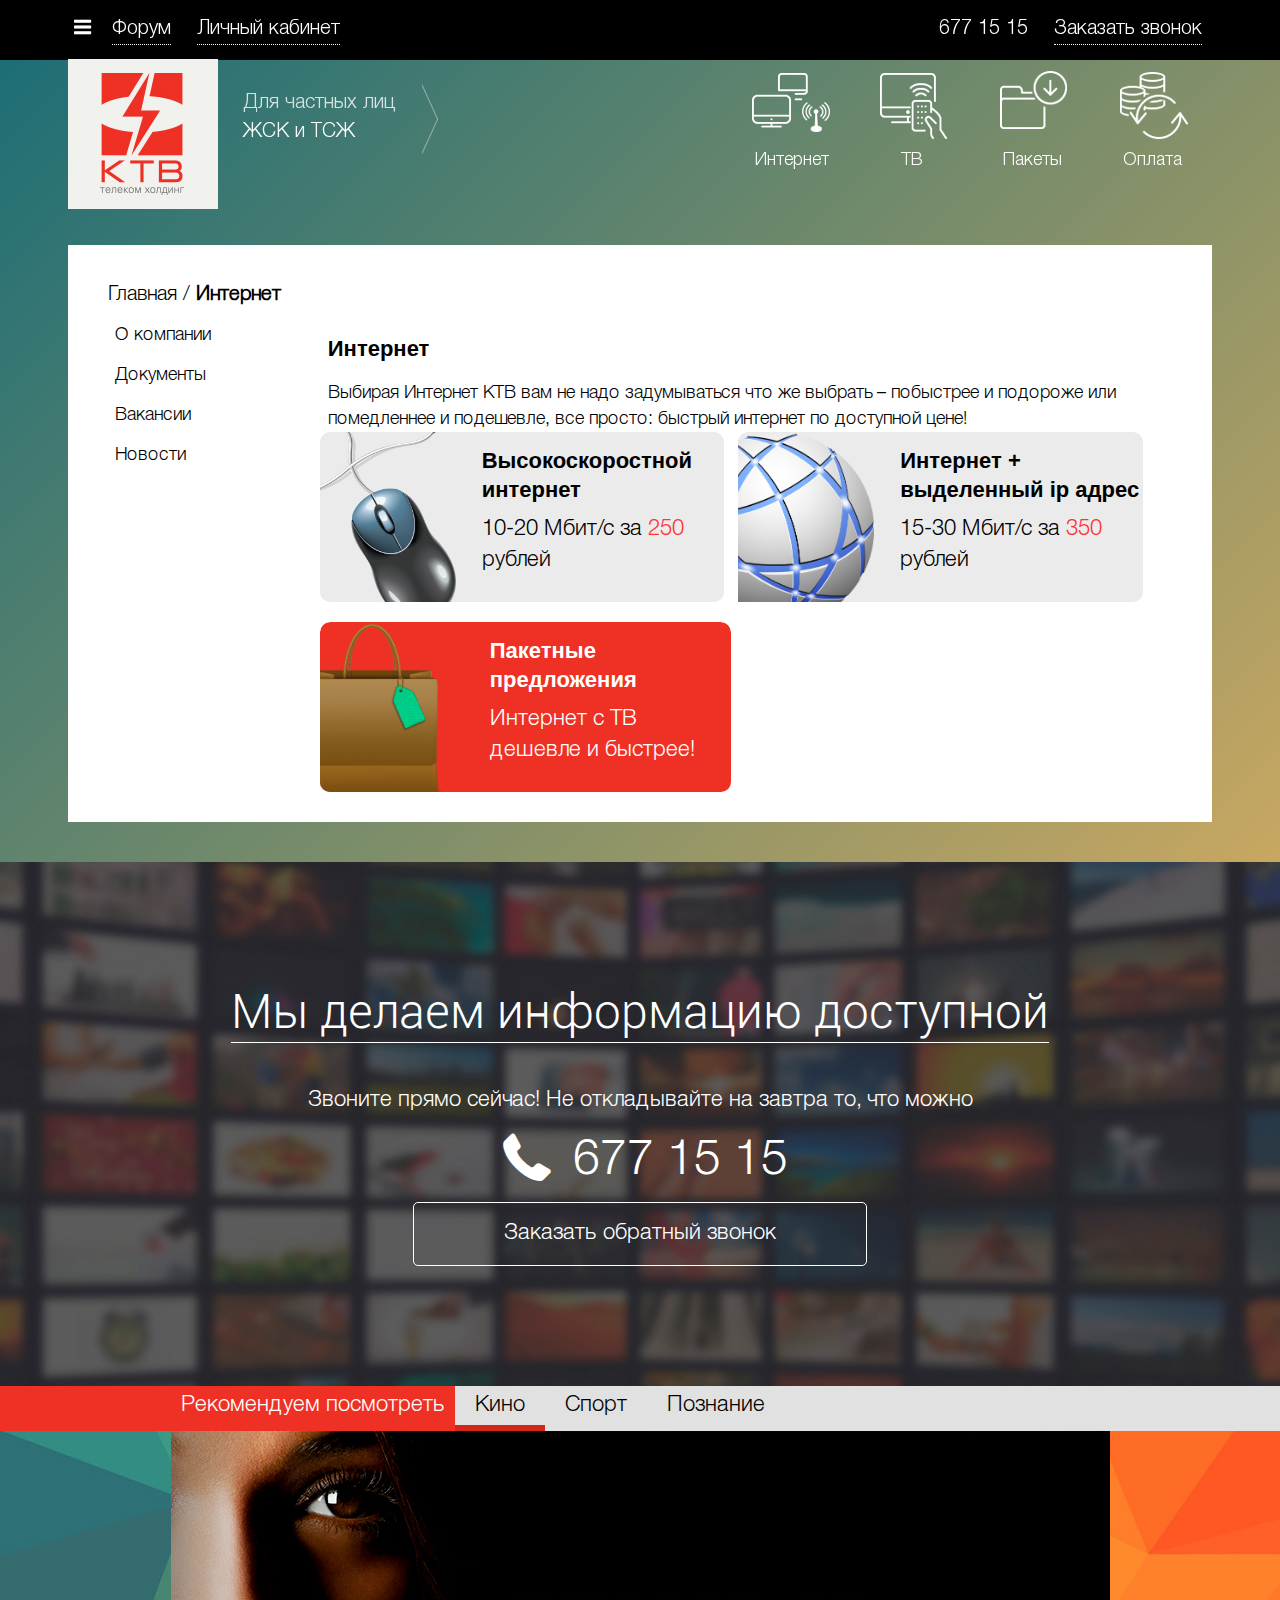
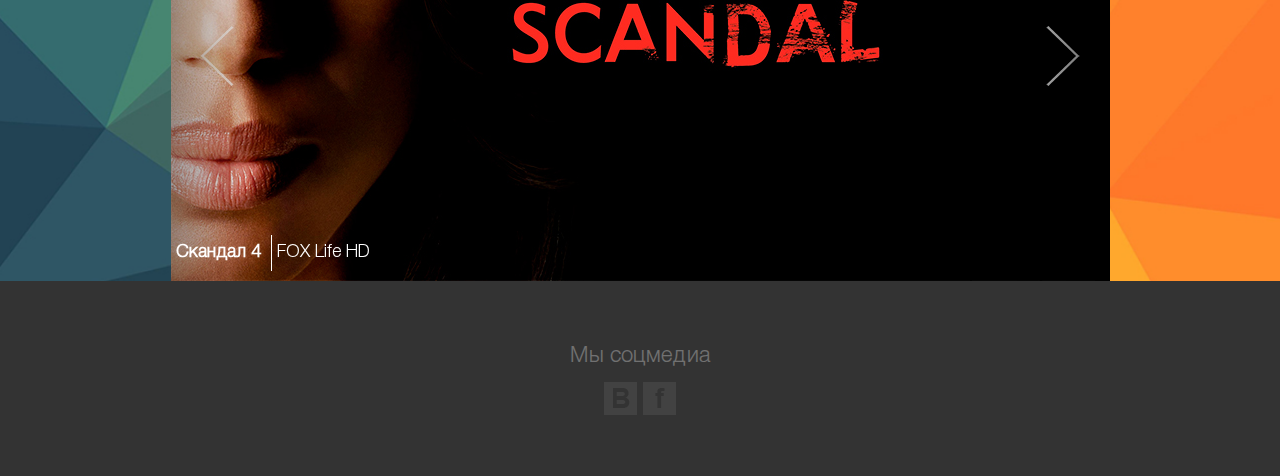
==== commit d9786ea7: "internet last" ====
--- a/inner-internet.html
+++ b/inner-internet.html
@@ -145,7 +145,7 @@
 			<div class="inner__box">
 			<div class="breadcrumbs">
 				<div class="breadcrumbs__item"><a href="/">Главная</a> /</div>
-				<div class="breadcrumbs__item breadcrumbs__item--last">О компании</div>
+				<div class="breadcrumbs__item breadcrumbs__item--last">Интернет</div>
 			</div>
 			<div class="wrap">
 			<!-- aside -->
